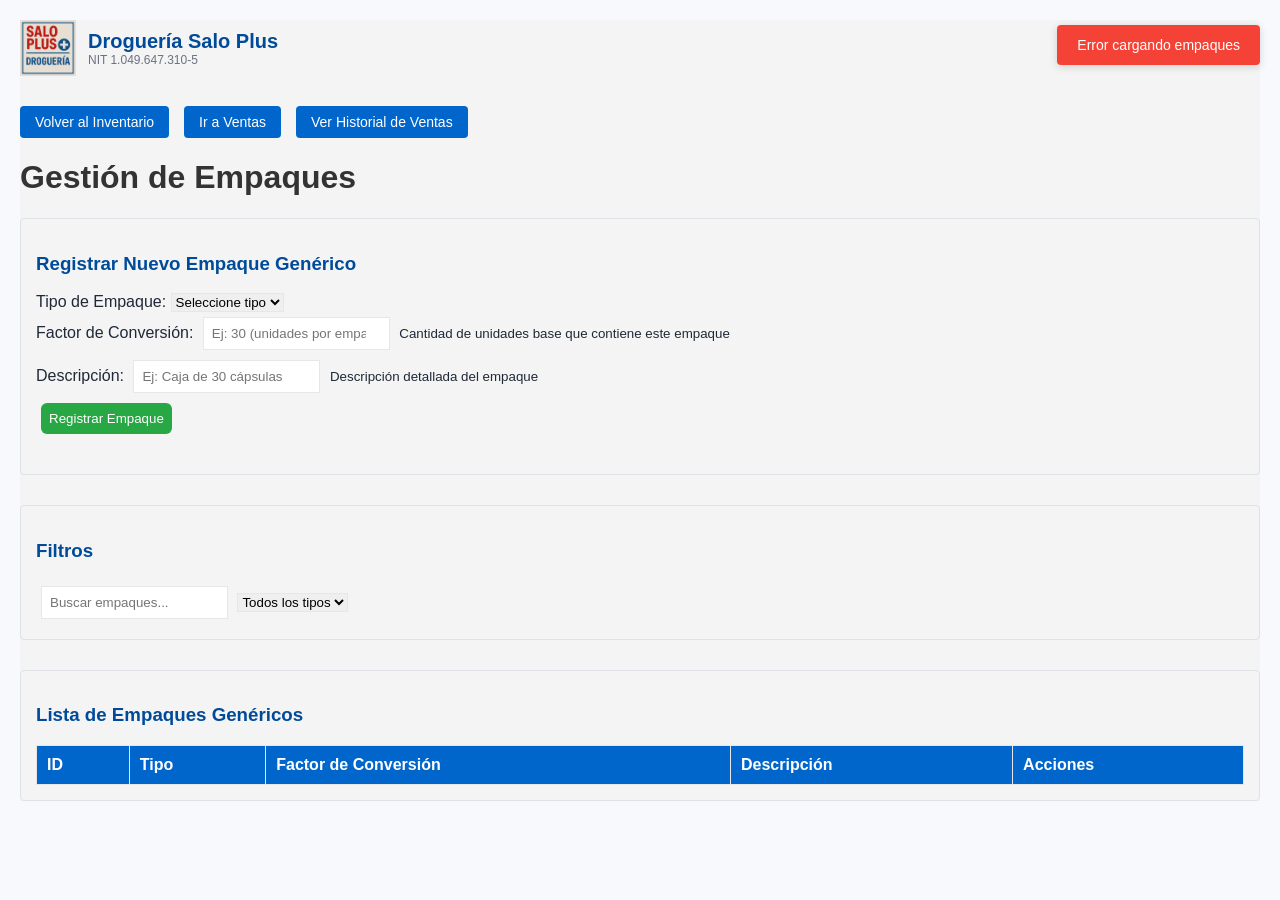
==== templates/admin_empaques.html @ d1f85814 "feat: Adding strategy to load presentation type &" ====
<!DOCTYPE html>
<html>
<head>
    <meta charset="UTF-8">
    <title>Gestión de Empaques - Droguería</title>
    <link rel="stylesheet" href="/static/style.css">
</head>
<body>
    <header class="app-header">
        <img src="/images/logo.jpg" alt="Logo" class="app-logo">
        <div class="app-title">
            <div class="name">Droguería Salo Plus</div>
            <div class="nit">NIT 1.049.647.310-5</div>
        </div>
    </header>

    <nav style="margin: 20px 0;">
        <a href="/">Volver al Inventario</a>
        <a href="/admin_ventas">Ir a Ventas</a>
        <a href="/historial_ventas">Ver Historial de Ventas</a>
    </nav>

    <h1>Gestión de Empaques</h1>
    
    <div class="empaque-section">
        <h3>Registrar Nuevo Empaque Genérico</h3>
        <form id="formEmpaque">
            <div class="form-row">
                <label for="tipoEmpaque">Tipo de Empaque:</label>
                <select id="tipoEmpaque" name="tipo" required>
                    <option value="">Seleccione tipo</option>
                    <option value="Cápsula">Cápsula</option>
                    <option value="Tableta">Tableta</option>
                    <option value="Sobre">Sobre</option>
                    <option value="Frasco">Frasco</option>
                    <option value="Caja">Caja</option>
                    <option value="Tarro">Tarro</option>
                    <option value="Blister">Blister</option>
                    <option value="Ampolla">Ampolla</option>
                    <option value="Tubo">Tubo</option>
                    <option value="Botella">Botella</option>
                    <option value="Paquete">Paquete</option>
                    <option value="Jeringa">Jeringa</option>
                    <option value="Bolsa">Bolsa</option>
                    <option value="Sachet">Sachet</option>
                    <option value="Otro">Otro</option>
                </select>
                <input id="tipoPersonalizado" name="tipo_personalizado" placeholder="Especificar tipo..." style="display:none;">
            </div>
            
            <div class="form-row">
                <label for="factorConversion">Factor de Conversión:</label>
                <input id="factorConversion" name="factor_conversion" type="number" min="1" step="1" placeholder="Ej: 30 (unidades por empaque)" required>
                <small>Cantidad de unidades base que contiene este empaque</small>
            </div>
            
            <div class="form-row">
                <label for="descripcionEmpaque">Descripción:</label>
                <input id="descripcionEmpaque" name="descripcion" placeholder="Ej: Caja de 30 cápsulas" required>
                <small>Descripción detallada del empaque</small>
            </div>
            
            <button type="submit">Registrar Empaque</button>
        </form>
    </div>

    <div class="empaque-section">
        <h3>Filtros</h3>
        <div class="filter-row">
            <input id="buscarEmpaques" placeholder="Buscar empaques...">
            <select id="filtroTipo">
                <option value="">Todos los tipos</option>
                <option value="Cápsula">Cápsula</option>
                <option value="Tableta">Tableta</option>
                <option value="Sobre">Sobre</option>
                <option value="Frasco">Frasco</option>
                <option value="Caja">Caja</option>
                <option value="Tarro">Tarro</option>
                <option value="Blister">Blister</option>
                <option value="Ampolla">Ampolla</option>
                <option value="Tubo">Tubo</option>
                <option value="Botella">Botella</option>
                <option value="Paquete">Paquete</option>
                <option value="Sachet">Sachet</option>
                <option value="Otro">Otro</option>
            </select>
        </div>
    </div>

    <div class="empaque-section">
        <h3>Lista de Empaques Genéricos</h3>
        <table id="tablaEmpaques">
            <thead>
                <tr>
                    <th>ID</th>
                    <th>Tipo</th>
                    <th>Factor de Conversión</th>
                    <th>Descripción</th>
                    <th>Acciones</th>
                </tr>
            </thead>
            <tbody id="tablaEmpaquesBody">
            </tbody>
        </table>
    </div>

    <!-- Modal para editar empaque -->
    <div id="modalEditarEmpaque" class="modal" style="display: none;">
        <div class="modal-content">
            <span class="close">&times;</span>
            <h3>Editar Empaque Genérico</h3>
            <form id="formEditarEmpaque">
                <input type="hidden" id="editEmpaqueId">
                
                <div class="form-row">
                    <label for="editTipoEmpaque">Tipo de Empaque:</label>
                    <select id="editTipoEmpaque" name="tipo" required>
                        <option value="Cápsula">Cápsula</option>
                        <option value="Tableta">Tableta</option>
                        <option value="Sobre">Sobre</option>
                        <option value="Frasco">Frasco</option>
                        <option value="Caja">Caja</option>
                        <option value="Tarro">Tarro</option>
                        <option value="Blister">Blister</option>
                        <option value="Ampolla">Ampolla</option>
                        <option value="Tubo">Tubo</option>
                        <option value="Botella">Botella</option>
                        <option value="Paquete">Paquete</option>
                        <option value="Otro">Otro</option>
                    </select>
                </div>
                
                <div class="form-row">
                    <label for="editFactorConversion">Factor de Conversión:</label>
                    <input id="editFactorConversion" name="factor_conversion" type="number" min="1" step="1" required>
                </div>
                
                <div class="form-row">
                    <label for="editDescripcionEmpaque">Descripción:</label>
                    <input id="editDescripcionEmpaque" name="descripcion" required>
                </div>
                
                <div class="form-buttons">
                    <button type="submit">Actualizar</button>
                    <button type="button" onclick="cerrarModal()">Cancelar</button>
                </div>
            </form>
        </div>
    </div>

    <script src="/static/empaque-manager.js"></script>
</body>
</html>
---- static/style.css ----
:root {
  --primary: #0066cc;
  --primary-dark: #004b99;
  --accent: #ffcc00;
  --bg: #f7f9fc;
  --text: #1f2937;
  --muted: #6b7280;
  --border: #e5e7eb;
  --success: #2e7d32;
  --danger: #c62828;
}

html, body {
  background: var(--bg);
  color: var(--text);
}

h1, h2, h3 {
  color: var(--primary-dark);
}

input, select, button {
  border: 1px solid var(--border);
}

button {
  background: var(--primary);
  color: white;
  border-radius: 6px;
  padding: 8px 12px;
  border: none;
  cursor: pointer;
}
button:hover { background: var(--primary-dark); }

table th {
  background: var(--primary);
  color: #fff;
}
table td, table th { border-color: var(--border); }

/* Toast theming */
#toast-container { z-index: 9999; position: fixed; top: 12px; right: 12px; display: flex; flex-direction: column; gap: 8px; }
.toast { padding: 10px 14px; border-radius: 6px; color: #fff; box-shadow: 0 6px 20px rgba(0,0,0,0.12); }
.toast-info { background: var(--primary); }
.toast-success { background: #16a34a; }
.toast-error { background: #dc2626; }

/* Header with logo */
.app-header { display: flex; align-items: center; gap: 12px; margin-bottom: 16px; }
.app-title .name { font-weight: 700; font-size: 20px; color: var(--primary-dark); }
.app-title .nit { font-size: 12px; color: var(--muted); }
.app-logo { height: 56px; width: auto; max-width: 180px; object-fit: contain; }
@media (max-width: 480px) {
  .app-logo { height: 40px; max-width: 140px; }
}
body { font-family: Arial, sans-serif; margin: 20px; background-color: #f4f4f4; }
h1, h2 { color: #333; }
form { margin-bottom: 20px; }
input, button { padding: 8px; margin: 5px; }
table { width: 100%; border-collapse: collapse; background: white; }
th, td { padding: 10px; border: 1px solid #ccc; text-align: left; }
button { background: #28a745; color: white; border: none; cursor: pointer; }
button:hover { background: #218838; }
a { display: inline-block; margin-top: 10px; }

/* Toast notifications */
#toast-container {
  position: fixed;
  top: 16px;
  right: 16px;
  display: flex;
  flex-direction: column;
  gap: 8px;
  z-index: 9999;
}
.toast {
  padding: 10px 14px;
  border-radius: 6px;
  color: #fff;
  box-shadow: 0 2px 8px rgba(0,0,0,0.15);
  font-size: 14px;
  max-width: 320px;
  cursor: pointer;
}
.toast-info { background: #17a2b8; }
.toast-success { background: #28a745; }
.toast-error { background: #dc3545; }

/* Estilos para gestión de empaques */
.empaque-form {
    background: #f8f9fa;
    padding: 20px;
    border-radius: 8px;
    margin-bottom: 20px;
    border: 1px solid #e9ecef;
}

.empaque-form h3 {
    margin-top: 0;
    color: #495057;
    border-bottom: 2px solid #007bff;
    padding-bottom: 10px;
}

.empaque-filters {
    display: flex;
    gap: 15px;
    margin-bottom: 20px;
    flex-wrap: wrap;
}

.empaque-filters select,
.empaque-filters input {
    padding: 8px 12px;
    border: 1px solid #ced4da;
    border-radius: 4px;
    font-size: 14px;
}

.empaque-table {
    width: 100%;
    border-collapse: collapse;
    background: white;
    border-radius: 8px;
    overflow: hidden;
    box-shadow: 0 2px 4px rgba(0,0,0,0.1);
}

.empaque-table th {
    background: #007bff;
    color: white;
    padding: 12px;
    text-align: left;
    font-weight: 500;
}

.empaque-table td {
    padding: 12px;
    border-bottom: 1px solid #e9ecef;
}

.empaque-table tr:hover {
    background: #f8f9fa;
}

.empaque-actions {
    display: flex;
    gap: 8px;
}

.btn-edit, .btn-delete {
    padding: 4px 8px;
    border: none;
    border-radius: 3px;
    cursor: pointer;
    font-size: 12px;
}

.btn-edit {
    background: #28a745;
    color: white;
}

.btn-delete {
    background: #dc3545;
    color: white;
}

.btn-edit:hover {
    background: #218838;
}

.btn-delete:hover {
    background: #c82333;
}

/* Modal para editar empaques */
.modal {
    display: none;
    position: fixed;
    z-index: 1000;
    left: 0;
    top: 0;
    width: 100%;
    height: 100%;
    background-color: rgba(0,0,0,0.5);
}

.modal-content {
    background-color: white;
    margin: 10% auto;
    padding: 20px;
    border-radius: 8px;
    width: 90%;
    max-width: 500px;
    position: relative;
}

.close {
    color: #aaa;
    float: right;
    font-size: 28px;
    font-weight: bold;
    cursor: pointer;
    position: absolute;
    right: 15px;
    top: 10px;
}

.close:hover {
    color: black;
}

/* Estilos para selector de empaques en formulario de productos */
.empaque-selector {
    margin-bottom: 10px;
    max-width: 400px;
    width: 100%;
}

.empaque-selector label {
    display: block;
    margin-bottom: 5px;
    font-weight: 500;
    color: #333;
}

.empaque-controls {
    display: flex;
    gap: 6px;
    align-items: center;
    margin-bottom: 6px;
}

.empaque-controls select {
    flex: 1;
    padding: 8px 12px;
    border: 1px solid #ddd;
    border-radius: 4px;
    font-size: 14px;
    background: white;
}

.empaque-controls select:focus {
    outline: none;
    border-color: #007bff;
    box-shadow: 0 0 0 2px rgba(0, 123, 255, 0.25);
}

.btn-add-empaque {
    background: #28a745;
    color: white;
    border: none;
    width: 35px;
    height: 35px;
    border-radius: 4px;
    font-size: 18px;
    font-weight: bold;
    cursor: pointer;
    display: flex;
    align-items: center;
    justify-content: center;
    transition: background-color 0.2s;
}

.btn-add-empaque:hover {
    background: #218838;
}

.empaques-selected {
    margin-bottom: 4px;
    display: flex;
    align-items: center;
}

.empaques-list {
    min-height: 20px;
    padding: 4px 8px;
    border: 1px solid #e9ecef;
    border-radius: 3px;
    background: #f8f9fa;
    font-size: 12px;
    flex: 1;
}

.no-empaques {
    color: #6c757d;
    font-style: italic;
}

.empaque-item {
    display: inline-flex;
    align-items: center;
    background: #007bff;
    color: white;
    padding: 2px 6px;
    margin: 1px 2px;
    border-radius: 15px;
    font-size: 12px;
    gap: 6px;
}

.empaque-item button {
    background: rgba(255, 255, 255, 0.3);
    border: none;
    color: white;
    width: 16px;
    height: 16px;
    border-radius: 50%;
    cursor: pointer;
    font-size: 10px;
    display: flex;
    align-items: center;
    justify-content: center;
    padding: 0;
}

.empaque-item button:hover {
    background: rgba(255, 255, 255, 0.5);
}

.empaque-help {
    color: #6c757d;
    font-size: 12px;
}

.empaque-help a {
    color: #007bff;
    text-decoration: none;
}

.empaque-help a:hover {
    text-decoration: underline;
}

.form-buttons {
  display: flex;
  gap: 10px;
  justify-content: flex-end;
  margin-top: 20px;
}

.form-buttons button {
  padding: 10px 20px;
}

/* Modal para gestión de empaques de producto */
.modal {
    display: none;
    position: fixed;
    z-index: 1000;
    left: 0;
    top: 0;
    width: 100%;
    height: 100%;
    background-color: rgba(0,0,0,0.5);
}

.modal-content {
    background-color: #fefefe;
    margin: 5% auto;
    padding: 20px;
    border: 1px solid #888;
    border-radius: 8px;
    width: 80%;
    max-width: 800px;
    max-height: 80vh;
    overflow-y: auto;
}

.close {
    color: #aaa;
    float: right;
    font-size: 28px;
    font-weight: bold;
    cursor: pointer;
}

.close:hover,
.close:focus {
    color: black;
    text-decoration: none;
}

.producto-info {
    background: #f8f9fa;
    padding: 10px;
    border-radius: 4px;
    margin-bottom: 20px;
}

.producto-info strong {
    display: block;
    font-size: 16px;
    color: #333;
}

.producto-info small {
    color: #666;
    font-size: 14px;
}

.empaque-section {
    margin-bottom: 30px;
    padding: 15px;
    border: 1px solid #dee2e6;
    border-radius: 4px;
}

.empaque-section h4 {
    margin-top: 0;
    color: #495057;
    border-bottom: 1px solid #dee2e6;
    padding-bottom: 8px;
}

.modal-buttons {
    display: flex;
    justify-content: flex-end;
    gap: 10px;
    margin-top: 20px;
    padding-top: 15px;
    border-top: 1px solid #dee2e6;
}

.btn-manage-empaques {
    background: #17a2b8;
    color: white;
    border: none;
    padding: 4px 8px;
    border-radius: 3px;
    cursor: pointer;
    font-size: 12px;
}

.btn-manage-empaques:hover {
    background: #138496;
}

.btn-remove-empaque {
    background: #dc3545;
    color: white;
    border: none;
    padding: 2px 6px;
    border-radius: 3px;
    cursor: pointer;
    font-size: 11px;
}

.btn-remove-empaque:hover {
    background: #c82333;
}

/* Navegación */
nav {
  display: flex;
  gap: 15px;
  flex-wrap: wrap;
}

nav a {
  background: var(--primary);
  color: white;
  padding: 8px 15px;
  text-decoration: none;
  border-radius: 4px;
  font-size: 14px;
}

nav a:hover {
  background: var(--primary-dark);
}

/* Responsive */
@media (max-width: 768px) {
  .filter-row {
    flex-direction: column;
    align-items: stretch;
  }
  
  .filter-row input, .filter-row select {
    min-width: auto;
    width: 100%;
  }
  
  .form-row {
    margin-bottom: 10px;
  }
  
  .modal-content {
    width: 95%;
    margin: 10% auto;
  }
  
  nav {
    flex-direction: column;
    gap: 10px;
  }
}
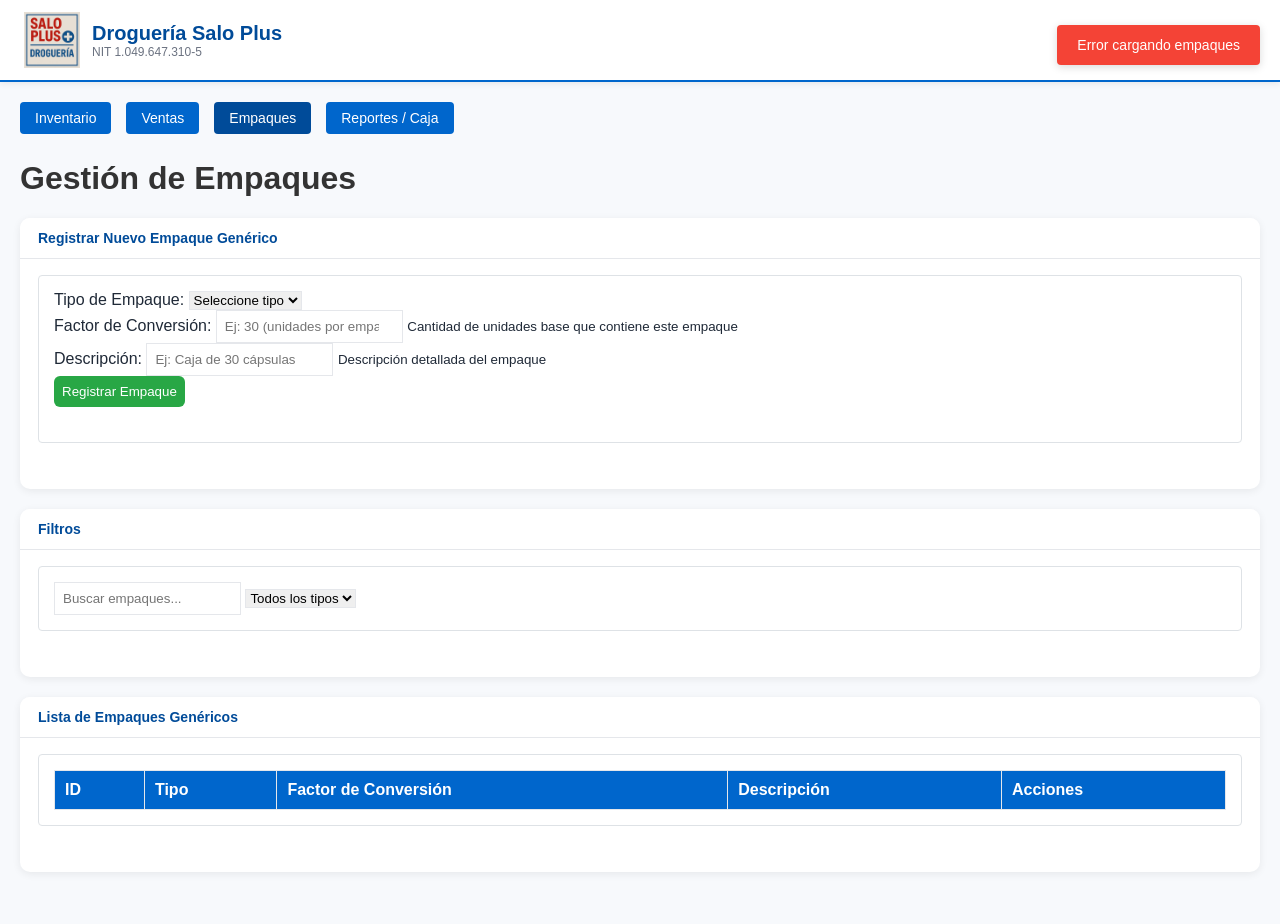
==== commit e0cebb33: "Add files via upload" ====
--- a/templates/admin_empaques.html
+++ b/templates/admin_empaques.html
@@ -3,7 +3,20 @@
 <head>
     <meta charset="UTF-8">
     <title>Gestión de Empaques - Droguería</title>
-    <link rel="stylesheet" href="/static/style.css">
+    <link rel="stylesheet" href="/static/style.css?v=20260524">
+    <style>
+        *, *::before, *::after { box-sizing: border-box; }
+        body { margin: 0; padding: 0; }
+        .page-content { padding: 0 20px 32px; }
+        .page-content input,
+        .page-content button,
+        .page-content select,
+        .page-content textarea { margin: 0; }
+        .panel { background: white; border-radius: 10px; box-shadow: 0 2px 8px rgba(0,0,0,.07); margin-bottom: 20px; }
+        .panel-header { padding: 12px 18px; border-bottom: 1px solid var(--border); border-radius: 10px 10px 0 0; background: white; }
+        .panel-header h2 { font-size: 14px; font-weight: 700; color: var(--primary-dark); margin: 0; }
+        .panel-body { padding: 16px 18px; }
+    </style>
 </head>
 <body>
     <header class="app-header">
@@ -14,94 +27,109 @@
         </div>
     </header>
 
-    <nav style="margin: 20px 0;">
-        <a href="/">Volver al Inventario</a>
-        <a href="/admin_ventas">Ir a Ventas</a>
-        <a href="/historial_ventas">Ver Historial de Ventas</a>
+    <nav style="margin:0;padding:10px 20px;">
+        <a href="/">Inventario</a>
+        <a href="/admin_ventas">Ventas</a>
+        <a href="/admin_empaques" style="background:var(--primary-dark);">Empaques</a>
+        <a href="/reportes">Reportes / Caja</a>
     </nav>
 
-    <h1>Gestión de Empaques</h1>
-    
-    <div class="empaque-section">
-        <h3>Registrar Nuevo Empaque Genérico</h3>
-        <form id="formEmpaque">
-            <div class="form-row">
-                <label for="tipoEmpaque">Tipo de Empaque:</label>
-                <select id="tipoEmpaque" name="tipo" required>
-                    <option value="">Seleccione tipo</option>
-                    <option value="Cápsula">Cápsula</option>
-                    <option value="Tableta">Tableta</option>
-                    <option value="Sobre">Sobre</option>
-                    <option value="Frasco">Frasco</option>
-                    <option value="Caja">Caja</option>
-                    <option value="Tarro">Tarro</option>
-                    <option value="Blister">Blister</option>
-                    <option value="Ampolla">Ampolla</option>
-                    <option value="Tubo">Tubo</option>
-                    <option value="Botella">Botella</option>
-                    <option value="Paquete">Paquete</option>
-                    <option value="Jeringa">Jeringa</option>
-                    <option value="Bolsa">Bolsa</option>
-                    <option value="Sachet">Sachet</option>
-                    <option value="Otro">Otro</option>
-                </select>
-                <input id="tipoPersonalizado" name="tipo_personalizado" placeholder="Especificar tipo..." style="display:none;">
+    <div class="page-content">
+        <h1 style="margin-top:16px;">Gestión de Empaques</h1>
+
+        <div class="panel">
+            <div class="panel-header"><h2>Registrar Nuevo Empaque Genérico</h2></div>
+            <div class="panel-body">
+                <div class="empaque-section">
+                    <form id="formEmpaque">
+                        <div class="form-row">
+                            <label for="tipoEmpaque">Tipo de Empaque:</label>
+                            <select id="tipoEmpaque" name="tipo" required>
+                                <option value="">Seleccione tipo</option>
+                                <option value="Cápsula">Cápsula</option>
+                                <option value="Tableta">Tableta</option>
+                                <option value="Sobre">Sobre</option>
+                                <option value="Frasco">Frasco</option>
+                                <option value="Caja">Caja</option>
+                                <option value="Tarro">Tarro</option>
+                                <option value="Blister">Blister</option>
+                                <option value="Ampolla">Ampolla</option>
+                                <option value="Tubo">Tubo</option>
+                                <option value="Botella">Botella</option>
+                                <option value="Paquete">Paquete</option>
+                                <option value="Jeringa">Jeringa</option>
+                                <option value="Bolsa">Bolsa</option>
+                                <option value="Sachet">Sachet</option>
+                                <option value="Otro">Otro</option>
+                            </select>
+                            <input id="tipoPersonalizado" name="tipo_personalizado" placeholder="Especificar tipo..." style="display:none;">
+                        </div>
+
+                        <div class="form-row">
+                            <label for="factorConversion">Factor de Conversión:</label>
+                            <input id="factorConversion" name="factor_conversion" type="number" min="1" step="1" placeholder="Ej: 30 (unidades por empaque)" required>
+                            <small>Cantidad de unidades base que contiene este empaque</small>
+                        </div>
+
+                        <div class="form-row">
+                            <label for="descripcionEmpaque">Descripción:</label>
+                            <input id="descripcionEmpaque" name="descripcion" placeholder="Ej: Caja de 30 cápsulas" required>
+                            <small>Descripción detallada del empaque</small>
+                        </div>
+
+                        <button type="submit">Registrar Empaque</button>
+                    </form>
+                </div>
             </div>
-            
-            <div class="form-row">
-                <label for="factorConversion">Factor de Conversión:</label>
-                <input id="factorConversion" name="factor_conversion" type="number" min="1" step="1" placeholder="Ej: 30 (unidades por empaque)" required>
-                <small>Cantidad de unidades base que contiene este empaque</small>
+        </div>
+
+        <div class="panel">
+            <div class="panel-header"><h2>Filtros</h2></div>
+            <div class="panel-body">
+                <div class="empaque-section">
+                    <div class="filter-row">
+                        <input id="buscarEmpaques" placeholder="Buscar empaques...">
+                        <select id="filtroTipo">
+                            <option value="">Todos los tipos</option>
+                            <option value="Cápsula">Cápsula</option>
+                            <option value="Tableta">Tableta</option>
+                            <option value="Sobre">Sobre</option>
+                            <option value="Frasco">Frasco</option>
+                            <option value="Caja">Caja</option>
+                            <option value="Tarro">Tarro</option>
+                            <option value="Blister">Blister</option>
+                            <option value="Ampolla">Ampolla</option>
+                            <option value="Tubo">Tubo</option>
+                            <option value="Botella">Botella</option>
+                            <option value="Paquete">Paquete</option>
+                            <option value="Sachet">Sachet</option>
+                            <option value="Otro">Otro</option>
+                        </select>
+                    </div>
+                </div>
             </div>
-            
-            <div class="form-row">
-                <label for="descripcionEmpaque">Descripción:</label>
-                <input id="descripcionEmpaque" name="descripcion" placeholder="Ej: Caja de 30 cápsulas" required>
-                <small>Descripción detallada del empaque</small>
+        </div>
+
+        <div class="panel">
+            <div class="panel-header"><h2>Lista de Empaques Genéricos</h2></div>
+            <div class="panel-body">
+                <div class="empaque-section">
+                    <table id="tablaEmpaques">
+                        <thead>
+                            <tr>
+                                <th>ID</th>
+                                <th>Tipo</th>
+                                <th>Factor de Conversión</th>
+                                <th>Descripción</th>
+                                <th>Acciones</th>
+                            </tr>
+                        </thead>
+                        <tbody id="tablaEmpaquesBody">
+                        </tbody>
+                    </table>
+                </div>
             </div>
-            
-            <button type="submit">Registrar Empaque</button>
-        </form>
-    </div>
-
-    <div class="empaque-section">
-        <h3>Filtros</h3>
-        <div class="filter-row">
-            <input id="buscarEmpaques" placeholder="Buscar empaques...">
-            <select id="filtroTipo">
-                <option value="">Todos los tipos</option>
-                <option value="Cápsula">Cápsula</option>
-                <option value="Tableta">Tableta</option>
-                <option value="Sobre">Sobre</option>
-                <option value="Frasco">Frasco</option>
-                <option value="Caja">Caja</option>
-                <option value="Tarro">Tarro</option>
-                <option value="Blister">Blister</option>
-                <option value="Ampolla">Ampolla</option>
-                <option value="Tubo">Tubo</option>
-                <option value="Botella">Botella</option>
-                <option value="Paquete">Paquete</option>
-                <option value="Sachet">Sachet</option>
-                <option value="Otro">Otro</option>
-            </select>
         </div>
-    </div>
-
-    <div class="empaque-section">
-        <h3>Lista de Empaques Genéricos</h3>
-        <table id="tablaEmpaques">
-            <thead>
-                <tr>
-                    <th>ID</th>
-                    <th>Tipo</th>
-                    <th>Factor de Conversión</th>
-                    <th>Descripción</th>
-                    <th>Acciones</th>
-                </tr>
-            </thead>
-            <tbody id="tablaEmpaquesBody">
-            </tbody>
-        </table>
     </div>
 
     <!-- Modal para editar empaque -->
@@ -111,7 +139,7 @@
             <h3>Editar Empaque Genérico</h3>
             <form id="formEditarEmpaque">
                 <input type="hidden" id="editEmpaqueId">
-                
+
                 <div class="form-row">
                     <label for="editTipoEmpaque">Tipo de Empaque:</label>
                     <select id="editTipoEmpaque" name="tipo" required>
@@ -129,17 +157,17 @@
                         <option value="Otro">Otro</option>
                     </select>
                 </div>
-                
+
                 <div class="form-row">
                     <label for="editFactorConversion">Factor de Conversión:</label>
                     <input id="editFactorConversion" name="factor_conversion" type="number" min="1" step="1" required>
                 </div>
-                
+
                 <div class="form-row">
                     <label for="editDescripcionEmpaque">Descripción:</label>
                     <input id="editDescripcionEmpaque" name="descripcion" required>
                 </div>
-                
+
                 <div class="form-buttons">
                     <button type="submit">Actualizar</button>
                     <button type="button" onclick="cerrarModal()">Cancelar</button>
--- a/static/style.css
+++ b/static/style.css
@@ -46,15 +46,22 @@
 .toast-success { background: #16a34a; }
 .toast-error { background: #dc2626; }
 
-/* Header with logo */
-.app-header { display: flex; align-items: center; gap: 12px; margin-bottom: 16px; }
+/* Header with logo — full-width, consistent across all pages */
+.app-header {
+  display: flex; align-items: center; gap: 12px;
+  background: white;
+  padding: 12px 24px;
+  border-bottom: 2px solid var(--primary);
+  box-shadow: 0 2px 6px rgba(0,0,0,.07);
+  margin-bottom: 0;
+}
 .app-title .name { font-weight: 700; font-size: 20px; color: var(--primary-dark); }
 .app-title .nit { font-size: 12px; color: var(--muted); }
 .app-logo { height: 56px; width: auto; max-width: 180px; object-fit: contain; }
 @media (max-width: 480px) {
   .app-logo { height: 40px; max-width: 140px; }
 }
-body { font-family: Arial, sans-serif; margin: 20px; background-color: #f4f4f4; }
+body { font-family: Arial, sans-serif; margin: 0; padding: 0; background: var(--bg); }
 h1, h2 { color: #333; }
 form { margin-bottom: 20px; }
 input, button { padding: 8px; margin: 5px; }
